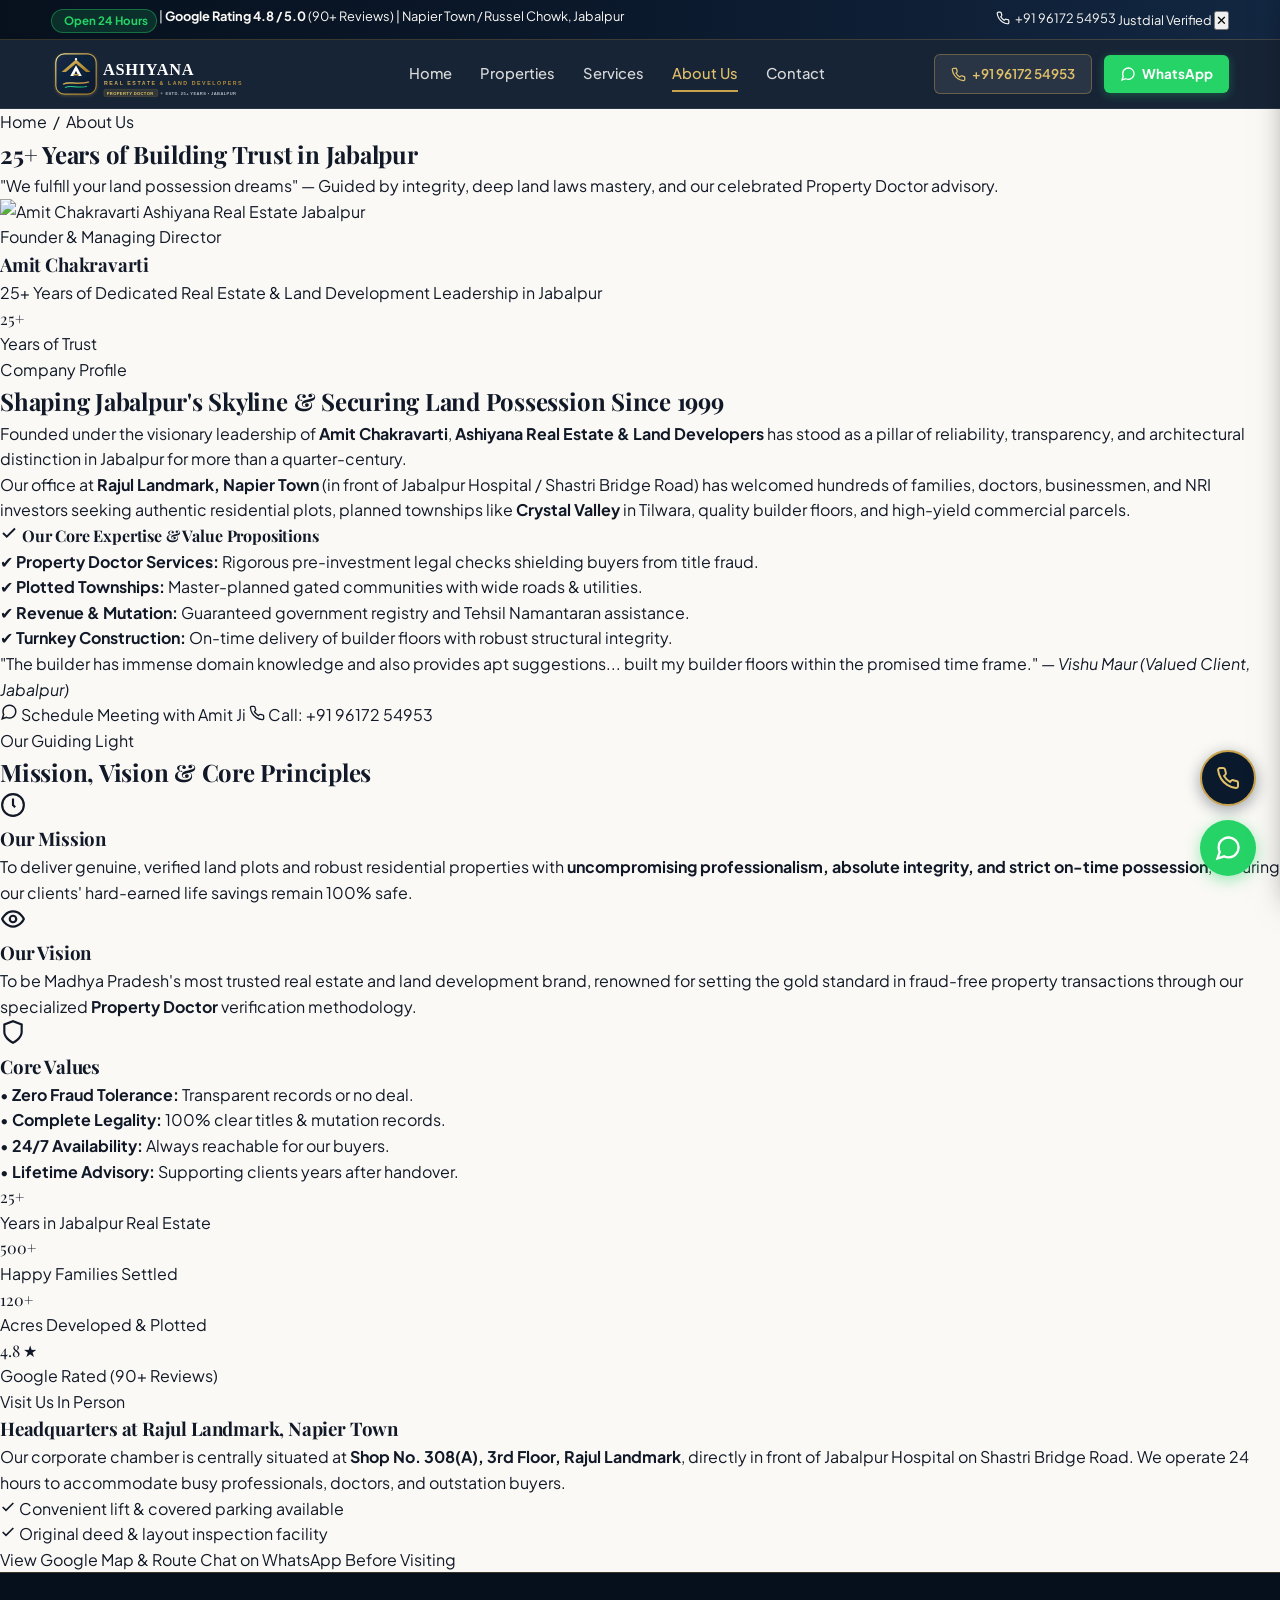
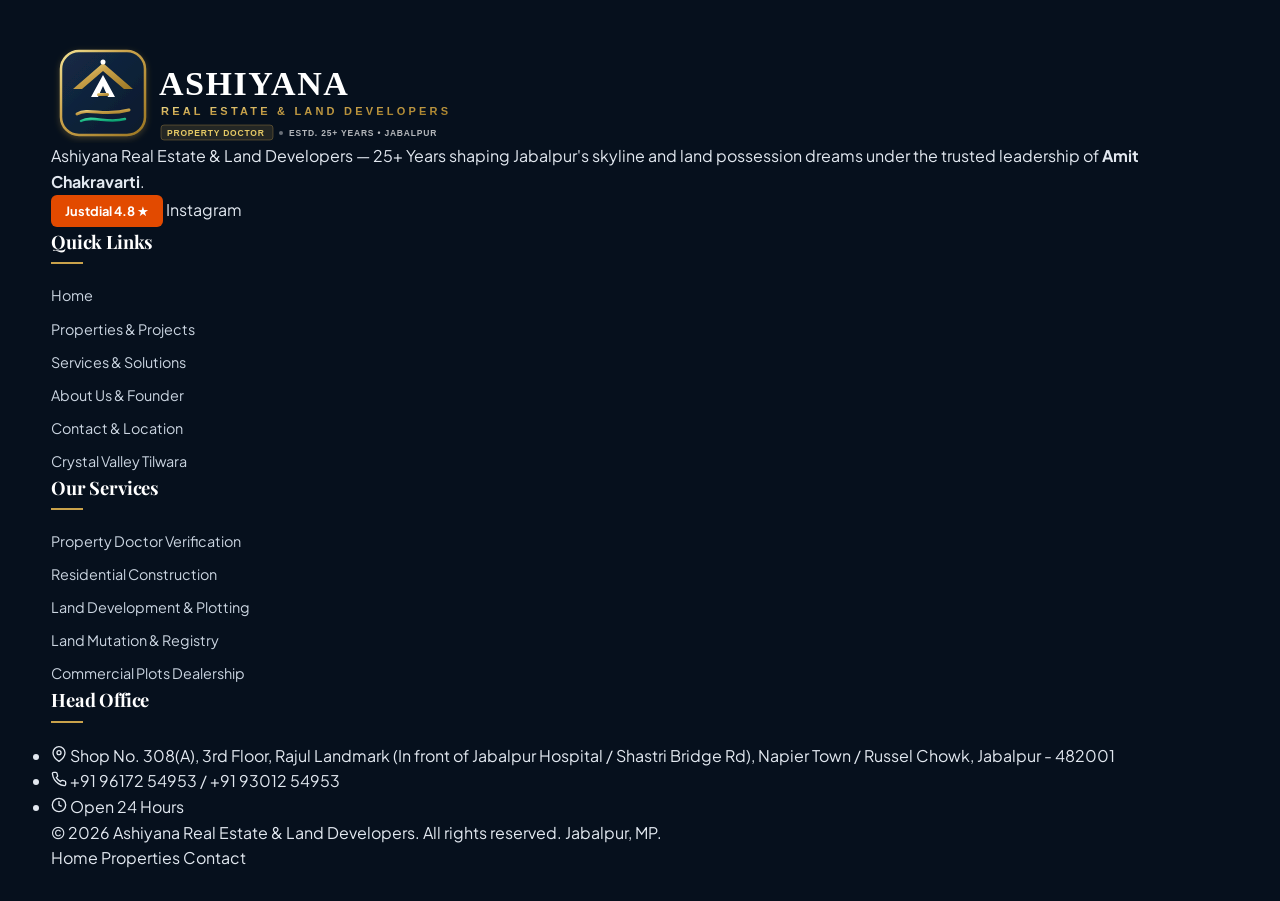
==== about.html @ 79241511 "Initial commit: Static website for Ashiyana Real Estate & Land Developers Jabalpur" ====
<!DOCTYPE html>
<html lang="en">
<head>
    <meta charset="UTF-8">
    <meta name="viewport" content="width=device-width, initial-scale=1.0">
    <title>About Us | Ashiyana Real Estate & Land Developers | Jabalpur</title>
    <meta name="description" content="Learn about Ashiyana Real Estate & Land Developers in Jabalpur. 25+ Years of trusted leadership under Amit Chakravarti, Crystal Valley Tilwara, and Property Doctor legal advisory.">
    
    <!-- Favicon -->
    <link rel="icon" type="image/svg+xml" href="assets/favicon.svg">

    <!-- Google Fonts -->
    <link rel="preconnect" href="https://fonts.googleapis.com">
    <link rel="preconnect" href="https://fonts.gstatic.com" crossorigin>
    <link href="https://fonts.googleapis.com/css2?family=Playfair+Display:ital,wght@0,500;0,600;0,700;0,800;1,600;1,700&family=Plus+Jakarta+Sans:wght@300;400;500;600;700;800&display=swap" rel="stylesheet">

    <!-- Tailwind CSS CDN -->
    <script src="https://cdn.tailwindcss.com"></script>
    <script>
      tailwind.config = {
        theme: {
          extend: {
            colors: {
              navy: { DEFAULT: '#0B192C', dark: '#06101D', light: '#132742' },
              brass: { DEFAULT: '#C9A24B', light: '#E0C16A', dark: '#9F7920' },
              whatsapp: '#25D366'
            },
            fontFamily: {
              display: ['"Playfair Display"', 'Georgia', 'serif'],
              body: ['"Plus Jakarta Sans"', 'sans-serif'],
            }
          }
        }
      }
    </script>

    <!-- Custom CSS -->
    <link rel="stylesheet" href="css/ashiyana-style.css">
</head>
<body class="bg-[#FAF9F5] text-[#111827]">

    <!-- === TOP CONTACT BAR === -->
    <div class="top-contact-bar">
        <div class="container-inner">
            <div class="flex items-center gap-3 flex-wrap">
                <span class="badge-24h">
                    <span class="w-2 h-2 rounded-full bg-emerald-400 animate-ping"></span>
                    Open 24 Hours
                </span>
                <span class="text-white/80 hidden sm:inline">|</span>
                <span class="text-white/90 text-xs">
                    <strong class="text-brass-light">Google Rating 4.8 / 5.0</strong> (90+ Reviews)
                </span>
                <span class="text-white/80 hidden md:inline">|</span>
                <span class="text-white/80 text-xs hidden md:inline">Napier Town / Russel Chowk, Jabalpur</span>
            </div>

            <div class="flex items-center gap-4 text-xs">
                <a href="tel:+919617254953" class="hover:text-brass-light font-medium">
                    <svg width="14" height="14" viewBox="0 0 24 24" fill="none" stroke="currentColor" stroke-width="2"><path d="M22 16.92v3a2 2 0 0 1-2.18 2 19.79 19.79 0 0 1-8.63-3.07 19.5 19.5 0 0 1-6-6 19.79 19.79 0 0 1-3.07-8.67A2 2 0 0 1 4.11 2h3a2 2 0 0 1 2 1.72 12.84 12.84 0 0 0 .7 2.81 2 2 0 0 1-.45 2.11L8.09 9.91a16 16 0 0 0 6 6l1.27-1.27a2 2 0 0 1 2.11-.45 12.84 12.84 0 0 0 2.81.7A2 2 0 0 1 22 16.92z"></path></svg>
                    +91 96172 54953
                </a>
                <a href="https://www.justdial.com/Jabalpur/Ashiyana-Real-Estate-Land-Developers-In-Front-Of-Jabalpur-Hospital-Napier-Town/9999PX761-X761-231030120633-G5F3_BZDET" target="_blank" rel="noopener noreferrer" class="hidden sm:inline-flex items-center gap-1 bg-[#E24A00] text-white px-2 py-0.5 rounded text-[11px] font-bold">
                    Justdial Verified
                </a>
                <button type="button" class="top-bar-close text-white/60 hover:text-white ml-1 text-sm font-bold" aria-label="Dismiss banner">✕</button>
            </div>
        </div>
    </div>

    <!-- === SITE HEADER === -->
    <header class="site-header">
        <div class="header-inner">
            <a href="index.html" class="site-logo">
                <img src="assets/logo.svg" alt="Ashiyana Real Estate" class="logo-img">
            </a>

            <nav class="main-nav">
                <a href="index.html" class="nav-link">Home</a>
                <a href="properties.html" class="nav-link">Properties</a>
                <a href="services.html" class="nav-link">Services</a>
                <a href="about.html" class="nav-link active">About Us</a>
                <a href="contact.html" class="nav-link">Contact</a>
            </nav>

            <div class="header-actions">
                <a href="tel:+919617254953" class="btn-header-call">
                    <svg width="15" height="15" viewBox="0 0 24 24" fill="none" stroke="currentColor" stroke-width="2"><path d="M22 16.92v3a2 2 0 0 1-2.18 2 19.79 19.79 0 0 1-8.63-3.07 19.5 19.5 0 0 1-6-6 19.79 19.79 0 0 1-3.07-8.67A2 2 0 0 1 4.11 2h3a2 2 0 0 1 2 1.72 12.84 12.84 0 0 0 .7 2.81 2 2 0 0 1-.45 2.11L8.09 9.91a16 16 0 0 0 6 6l1.27-1.27a2 2 0 0 1 2.11-.45 12.84 12.84 0 0 0 2.81.7A2 2 0 0 1 22 16.92z"></path></svg>
                    <span>+91 96172 54953</span>
                </a>
                <a href="https://wa.me/919617254953" target="_blank" rel="noopener noreferrer" class="btn-header-wa">
                    <svg width="16" height="16" viewBox="0 0 24 24" fill="none" stroke="currentColor" stroke-width="2"><path d="M21 11.5a8.38 8.38 0 0 1-.9 3.8 8.5 8.5 0 0 1-7.6 4.7 8.38 8.38 0 0 1-3.8-.9L3 21l1.9-5.7a8.38 8.38 0 0 1-.9-3.8 8.5 8.5 0 0 1 4.7-7.6 8.38 8.38 0 0 1 3.8-.9h.5a8.48 8.48 0 0 1 8 8v.5z"></path></svg>
                    <span>WhatsApp</span>
                </a>
                <button class="mobile-menu-btn" id="mobile-menu-btn" aria-label="Open menu">
                    <svg width="24" height="24" viewBox="0 0 24 24" fill="none" stroke="currentColor" stroke-width="2.2"><line x1="4" y1="6" x2="20" y2="6"></line><line x1="4" y1="12" x2="20" y2="12"></line><line x1="4" y1="18" x2="20" y2="18"></line></svg>
                </button>
            </div>
        </div>
    </header>

    <!-- === MOBILE DRAWER === -->
    <div class="drawer-backdrop" id="drawer-backdrop"></div>
    <div class="mobile-drawer" id="mobile-drawer" aria-hidden="true">
        <div class="drawer-header">
            <img src="assets/logo.svg" alt="Ashiyana" class="h-10 w-auto">
            <button class="drawer-close" id="drawer-close" aria-label="Close menu">
                <svg width="26" height="26" viewBox="0 0 24 24" fill="none" stroke="currentColor" stroke-width="2.2"><line x1="18" y1="6" x2="6" y2="18"></line><line x1="6" y1="6" x2="18" y2="18"></line></svg>
            </button>
        </div>
        <nav class="drawer-nav">
            <a href="index.html" class="drawer-link">Home</a>
            <a href="properties.html" class="drawer-link">Properties &amp; Projects</a>
            <a href="services.html" class="drawer-link">Our Services</a>
            <a href="about.html" class="drawer-link active">About Us &amp; Founder</a>
            <a href="contact.html" class="drawer-link">Contact &amp; Location</a>
        </nav>
        <div class="drawer-footer">
            <div class="text-xs text-white/70 mb-2">
                <p class="font-bold text-white mb-1">Amit Chakravarti</p>
                <p>Shop 308(A), 3rd Floor, Rajul Landmark, Napier Town, Jabalpur</p>
            </div>
            <div class="grid grid-cols-2 gap-2">
                <a href="tel:+919617254953" class="flex items-center justify-center gap-2 py-2.5 bg-white/10 text-brass-light border border-brass/40 rounded-lg text-xs font-bold">Call Now</a>
                <a href="https://wa.me/919617254953" target="_blank" class="flex items-center justify-center gap-2 py-2.5 bg-whatsapp text-white rounded-lg text-xs font-bold">WhatsApp</a>
            </div>
        </div>
    </div>

    <!-- === PAGE HERO BANNER === -->
    <section class="bg-navy py-16 px-4 text-white text-center relative overflow-hidden">
        <div class="absolute inset-0 opacity-15 bg-[radial-gradient(#c9a24b_1px,transparent_1px)] [background-size:24px_24px]"></div>
        <div class="max-w-4xl mx-auto relative z-10">
            <div class="text-xs uppercase tracking-widest text-brass-light font-bold mb-2">
                <a href="index.html" class="hover:underline">Home</a> &nbsp;/&nbsp; <span>About Us</span>
            </div>
            <h1 class="text-3xl sm:text-5xl font-display font-bold mb-4">
                25+ Years of Building Trust in Jabalpur
            </h1>
            <p class="text-white/80 text-sm sm:text-base max-w-2xl mx-auto leading-relaxed">
                "We fulfill your land possession dreams" — Guided by integrity, deep land laws mastery, and our celebrated Property Doctor advisory.
            </p>
        </div>
    </section>

    <!-- === SECTION: FOUNDER SPOTLIGHT & STORY === -->
    <section class="py-20 px-4 max-w-7xl mx-auto">
        <div class="grid lg:grid-cols-12 gap-12 items-center">
            <!-- Image / Visual Column -->
            <div class="lg:col-span-5 relative">
                <div class="rounded-2xl overflow-hidden shadow-2xl border-2 border-brass/30 relative">
                    <img src="https://images.unsplash.com/photo-1560518883-ce09059eeffa?auto=format&fit=crop&w=800&q=80" alt="Amit Chakravarti Ashiyana Real Estate Jabalpur" class="w-full h-[480px] object-cover">
                    <div class="absolute inset-0 bg-gradient-to-t from-navy via-transparent to-transparent"></div>
                    <div class="absolute bottom-6 left-6 right-6 text-white">
                        <span class="text-xs font-bold uppercase tracking-wider text-brass-light bg-navy/80 px-3 py-1 rounded inline-block mb-1">Founder &amp; Managing Director</span>
                        <h3 class="text-2xl font-display font-bold">Amit Chakravarti</h3>
                        <p class="text-xs text-white/80 mt-1">25+ Years of Dedicated Real Estate &amp; Land Development Leadership in Jabalpur</p>
                    </div>
                </div>

                <!-- Floating Experience Badge -->
                <div class="absolute -top-4 -right-4 bg-brass text-navy-dark px-4 py-3 rounded-xl font-bold shadow-xl border border-white/20 text-center">
                    <div class="text-2xl font-display leading-tight">25+</div>
                    <div class="text-[10px] uppercase tracking-wider font-extrabold">Years of Trust</div>
                </div>
            </div>

            <!-- Content Column -->
            <div class="lg:col-span-7">
                <span class="text-xs font-bold uppercase tracking-widest text-brass block mb-1">Company Profile</span>
                <h2 class="text-3xl sm:text-4xl font-display font-bold text-navy mb-6 leading-tight">
                    Shaping Jabalpur's Skyline &amp; Securing Land Possession Since 1999
                </h2>
                
                <p class="text-gray-700 text-sm sm:text-base leading-relaxed mb-4">
                    Founded under the visionary leadership of <strong>Amit Chakravarti</strong>, <strong>Ashiyana Real Estate &amp; Land Developers</strong> has stood as a pillar of reliability, transparency, and architectural distinction in Jabalpur for more than a quarter-century.
                </p>

                <p class="text-gray-600 text-sm leading-relaxed mb-6">
                    Our office at <strong>Rajul Landmark, Napier Town</strong> (in front of Jabalpur Hospital / Shastri Bridge Road) has welcomed hundreds of families, doctors, businessmen, and NRI investors seeking authentic residential plots, planned townships like <strong>Crystal Valley</strong> in Tilwara, quality builder floors, and high-yield commercial parcels.
                </p>

                <!-- Value Propositions Box -->
                <div class="bg-amber-50/70 border border-amber-200/80 rounded-xl p-5 mb-8">
                    <h4 class="text-xs font-bold uppercase tracking-wider text-navy mb-3 flex items-center gap-2">
                        <svg class="text-brass" width="18" height="18" viewBox="0 0 24 24" fill="none" stroke="currentColor" stroke-width="2.5"><polyline points="20 6 9 17 4 12"></polyline></svg>
                        Our Core Expertise &amp; Value Propositions
                    </h4>
                    <ul class="grid sm:grid-cols-2 gap-3 text-xs text-gray-700">
                        <li class="flex items-start gap-2">
                            <span class="text-brass font-bold">✔</span>
                            <span><strong>Property Doctor Services:</strong> Rigorous pre-investment legal checks shielding buyers from title fraud.</span>
                        </li>
                        <li class="flex items-start gap-2">
                            <span class="text-brass font-bold">✔</span>
                            <span><strong>Plotted Townships:</strong> Master-planned gated communities with wide roads &amp; utilities.</span>
                        </li>
                        <li class="flex items-start gap-2">
                            <span class="text-brass font-bold">✔</span>
                            <span><strong>Revenue &amp; Mutation:</strong> Guaranteed government registry and Tehsil Namantaran assistance.</span>
                        </li>
                        <li class="flex items-start gap-2">
                            <span class="text-brass font-bold">✔</span>
                            <span><strong>Turnkey Construction:</strong> On-time delivery of builder floors with robust structural integrity.</span>
                        </li>
                    </ul>
                </div>

                <!-- Quote Box (Vishu Maur Review) -->
                <blockquote class="border-l-4 border-brass pl-4 italic text-sm text-gray-700 mb-8 bg-white p-4 rounded-r-lg shadow-sm">
                    "The builder has immense domain knowledge and also provides apt suggestions... built my builder floors within the promised time frame."
                    <cite class="block font-bold text-xs text-navy mt-2 not-italic">— Vishu Maur (Valued Client, Jabalpur)</cite>
                </blockquote>

                <div class="flex flex-wrap gap-4">
                    <a href="https://wa.me/919617254953?text=Hello%20Amit%20ji,%20I%20would%20like%20to%20schedule%20a%20meeting%20at%20your%20Rajul%20Landmark%20office." target="_blank" rel="noopener noreferrer" class="px-6 py-3 bg-whatsapp hover:bg-whatsapp-dark text-white font-bold rounded-lg transition text-sm flex items-center gap-2 shadow-sm">
                        <svg width="18" height="18" viewBox="0 0 24 24" fill="none" stroke="currentColor" stroke-width="2"><path d="M21 11.5a8.38 8.38 0 0 1-.9 3.8 8.5 8.5 0 0 1-7.6 4.7 8.38 8.38 0 0 1-3.8-.9L3 21l1.9-5.7a8.38 8.38 0 0 1-.9-3.8 8.5 8.5 0 0 1 4.7-7.6 8.38 8.38 0 0 1 3.8-.9h.5a8.48 8.48 0 0 1 8 8v.5z"></path></svg>
                        Schedule Meeting with Amit Ji
                    </a>
                    <a href="tel:+919617254953" class="px-6 py-3 border border-navy text-navy font-bold rounded-lg hover:bg-navy hover:text-white transition text-sm flex items-center gap-2">
                        <svg width="16" height="16" viewBox="0 0 24 24" fill="none" stroke="currentColor" stroke-width="2"><path d="M22 16.92v3a2 2 0 0 1-2.18 2 19.79 19.79 0 0 1-8.63-3.07 19.5 19.5 0 0 1-6-6 19.79 19.79 0 0 1-3.07-8.67A2 2 0 0 1 4.11 2h3a2 2 0 0 1 2 1.72 12.84 12.84 0 0 0 .7 2.81 2 2 0 0 1-.45 2.11L8.09 9.91a16 16 0 0 0 6 6l1.27-1.27a2 2 0 0 1 2.11-.45 12.84 12.84 0 0 0 2.81.7A2 2 0 0 1 22 16.92z"></path></svg>
                        Call: +91 96172 54953
                    </a>
                </div>
            </div>
        </div>
    </section>

    <!-- === SECTION: MISSION, VISION & ETHOS === -->
    <section class="py-20 px-4 bg-[#F2EFE9] border-y border-[#E5E0D5]">
        <div class="max-w-7xl mx-auto">
            <div class="text-center max-w-2xl mx-auto mb-16">
                <span class="text-xs font-bold uppercase tracking-widest text-brass block mb-1">Our Guiding Light</span>
                <h2 class="text-3xl sm:text-4xl font-display font-bold text-navy">
                    Mission, Vision &amp; Core Principles
                </h2>
            </div>

            <div class="grid md:grid-cols-3 gap-8">
                <!-- Mission -->
                <div class="bg-white p-8 rounded-xl shadow-sm border border-gray-200/80">
                    <div class="w-12 h-12 rounded-lg bg-navy text-brass-light flex items-center justify-center mb-6">
                        <svg width="26" height="26" viewBox="0 0 24 24" fill="none" stroke="currentColor" stroke-width="2"><circle cx="12" cy="12" r="10"></circle><polyline points="12 6 12 12 14 14"></polyline></svg>
                    </div>
                    <h3 class="text-xl font-bold font-display text-navy mb-3">Our Mission</h3>
                    <p class="text-gray-600 text-sm leading-relaxed">
                        To deliver genuine, verified land plots and robust residential properties with <strong>uncompromising professionalism, absolute integrity, and strict on-time possession</strong>, ensuring our clients' hard-earned life savings remain 100% safe.
                    </p>
                </div>

                <!-- Vision -->
                <div class="bg-white p-8 rounded-xl shadow-sm border border-gray-200/80">
                    <div class="w-12 h-12 rounded-lg bg-brass text-navy-dark flex items-center justify-center mb-6">
                        <svg width="26" height="26" viewBox="0 0 24 24" fill="none" stroke="currentColor" stroke-width="2"><path d="M2 12s3-7 10-7 10 7 10 7-3 7-10 7-10-7-10-7Z"></path><circle cx="12" cy="12" r="3"></circle></svg>
                    </div>
                    <h3 class="text-xl font-bold font-display text-navy mb-3">Our Vision</h3>
                    <p class="text-gray-600 text-sm leading-relaxed">
                        To be Madhya Pradesh's most trusted real estate and land development brand, renowned for setting the gold standard in fraud-free property transactions through our specialized <strong>Property Doctor</strong> verification methodology.
                    </p>
                </div>

                <!-- Values -->
                <div class="bg-white p-8 rounded-xl shadow-sm border border-gray-200/80">
                    <div class="w-12 h-12 rounded-lg bg-emerald-700 text-white flex items-center justify-center mb-6">
                        <svg width="26" height="26" viewBox="0 0 24 24" fill="none" stroke="currentColor" stroke-width="2"><path d="M12 22s8-4 8-10V5l-8-3-8 3v7c0 6 8 10 8 10z"></path></svg>
                    </div>
                    <h3 class="text-xl font-bold font-display text-navy mb-3">Core Values</h3>
                    <p class="text-gray-600 text-sm leading-relaxed">
                        • <strong>Zero Fraud Tolerance:</strong> Transparent records or no deal.<br>
                        • <strong>Complete Legality:</strong> 100% clear titles &amp; mutation records.<br>
                        • <strong>24/7 Availability:</strong> Always reachable for our buyers.<br>
                        • <strong>Lifetime Advisory:</strong> Supporting clients years after handover.
                    </p>
                </div>
            </div>
        </div>
    </section>

    <!-- === SECTION: STATS & PROVEN TRACK RECORD === -->
    <section class="py-16 px-4 bg-navy text-white">
        <div class="max-w-7xl mx-auto grid grid-cols-2 lg:grid-cols-4 gap-8 text-center">
            <div class="p-4 border-r border-white/10 last:border-r-0">
                <div class="text-4xl sm:text-5xl font-display font-bold text-brass-light mb-1">25+</div>
                <div class="text-xs uppercase tracking-widest text-white/70">Years in Jabalpur Real Estate</div>
            </div>
            <div class="p-4 border-r border-white/10 last:border-r-0">
                <div class="text-4xl sm:text-5xl font-display font-bold text-brass-light mb-1">500+</div>
                <div class="text-xs uppercase tracking-widest text-white/70">Happy Families Settled</div>
            </div>
            <div class="p-4 border-r border-white/10 last:border-r-0">
                <div class="text-4xl sm:text-5xl font-display font-bold text-brass-light mb-1">120+</div>
                <div class="text-xs uppercase tracking-widest text-white/70">Acres Developed &amp; Plotted</div>
            </div>
            <div class="p-4">
                <div class="text-4xl sm:text-5xl font-display font-bold text-brass-light mb-1">4.8 ★</div>
                <div class="text-xs uppercase tracking-widest text-white/70">Google Rated (90+ Reviews)</div>
            </div>
        </div>
    </section>

    <!-- === SECTION: OFFICE & VISITING DETAILS === -->
    <section class="py-20 px-4 max-w-7xl mx-auto">
        <div class="bg-white rounded-2xl p-8 sm:p-12 shadow-lg border border-gray-200/80 grid lg:grid-cols-12 gap-8 items-center">
            <div class="lg:col-span-8">
                <span class="text-xs font-bold uppercase tracking-widest text-brass block mb-1">Visit Us In Person</span>
                <h3 class="text-2xl sm:text-3xl font-display font-bold text-navy mb-3">
                    Headquarters at Rajul Landmark, Napier Town
                </h3>
                <p class="text-gray-600 text-sm leading-relaxed mb-6">
                    Our corporate chamber is centrally situated at <strong>Shop No. 308(A), 3rd Floor, Rajul Landmark</strong>, directly in front of Jabalpur Hospital on Shastri Bridge Road. We operate 24 hours to accommodate busy professionals, doctors, and outstation buyers.
                </p>
                <div class="grid sm:grid-cols-2 gap-4 text-xs text-gray-700">
                    <div class="flex items-center gap-2">
                        <svg class="text-emerald-600" width="16" height="16" viewBox="0 0 24 24" fill="none" stroke="currentColor" stroke-width="2.5"><polyline points="20 6 9 17 4 12"></polyline></svg>
                        <span>Convenient lift &amp; covered parking available</span>
                    </div>
                    <div class="flex items-center gap-2">
                        <svg class="text-emerald-600" width="16" height="16" viewBox="0 0 24 24" fill="none" stroke="currentColor" stroke-width="2.5"><polyline points="20 6 9 17 4 12"></polyline></svg>
                        <span>Original deed &amp; layout inspection facility</span>
                    </div>
                </div>
            </div>

            <div class="lg:col-span-4 flex flex-col gap-3">
                <a href="contact.html" class="w-full text-center py-3.5 bg-navy hover:bg-navy-dark text-brass-light font-bold rounded-lg transition text-sm shadow">
                    View Google Map &amp; Route
                </a>
                <a href="https://wa.me/919617254953?text=Hello%20Amit%20ji,%20I%20am%20coming%20to%20visit%20your%20Napier%20Town%20office." target="_blank" class="w-full text-center py-3.5 bg-whatsapp hover:bg-whatsapp-dark text-white font-bold rounded-lg transition text-sm shadow">
                    Chat on WhatsApp Before Visiting
                </a>
            </div>
        </div>
    </section>

    <!-- === FOOTER === -->
    <footer class="site-footer">
        <div class="footer-inner">
            <div class="grid grid-cols-1 md:grid-cols-2 lg:grid-cols-4 gap-10 mb-12">
                <div>
                    <img src="assets/logo.svg" alt="Ashiyana Real Estate" class="h-12 w-auto mb-4">
                    <p class="text-white/70 text-xs leading-relaxed mb-4">
                        Ashiyana Real Estate &amp; Land Developers — 25+ Years shaping Jabalpur's skyline and land possession dreams under the trusted leadership of <strong>Amit Chakravarti</strong>.
                    </p>
                    <div class="flex items-center gap-3">
                        <a href="https://www.justdial.com/Jabalpur/Ashiyana-Real-Estate-Land-Developers-In-Front-Of-Jabalpur-Hospital-Napier-Town/9999PX761-X761-231030120633-G5F3_BZDET" target="_blank" rel="noopener noreferrer" class="justdial-badge">
                            Justdial 4.8 ★
                        </a>
                        <a href="https://www.instagram.com/ashiyanarealestate_jabalpur/?utm_source=gemini" target="_blank" rel="noopener noreferrer" class="inline-flex items-center gap-1.5 bg-gradient-to-r from-purple-600 to-pink-500 text-white px-3 py-1.5 rounded text-xs font-bold">
                            Instagram
                        </a>
                    </div>
                </div>

                <div>
                    <h4 class="footer-col-title">Quick Links</h4>
                    <ul class="footer-links">
                        <li><a href="index.html">Home</a></li>
                        <li><a href="properties.html">Properties &amp; Projects</a></li>
                        <li><a href="services.html">Services &amp; Solutions</a></li>
                        <li><a href="about.html">About Us &amp; Founder</a></li>
                        <li><a href="contact.html">Contact &amp; Location</a></li>
                        <li><a href="properties.html?type=residential-plots">Crystal Valley Tilwara</a></li>
                    </ul>
                </div>

                <div>
                    <h4 class="footer-col-title">Our Services</h4>
                    <ul class="footer-links">
                        <li><a href="services.html#property-doctor">Property Doctor Verification</a></li>
                        <li><a href="services.html#residential">Residential Construction</a></li>
                        <li><a href="services.html#land-development">Land Development &amp; Plotting</a></li>
                        <li><a href="services.html#legal-approvals">Land Mutation &amp; Registry</a></li>
                        <li><a href="services.html#dealership">Commercial Plots Dealership</a></li>
                    </ul>
                </div>

                <div>
                    <h4 class="footer-col-title">Head Office</h4>
                    <ul class="space-y-3 text-xs text-white/70">
                        <li class="flex items-start gap-2.5">
                            <svg class="text-brass-light shrink-0 mt-0.5" width="16" height="16" viewBox="0 0 24 24" fill="none" stroke="currentColor" stroke-width="2"><path d="M21 10c0 7-9 13-9 13s-9-6-9-13a9 9 0 0 1 18 0z"></path><circle cx="12" cy="10" r="3"></circle></svg>
                            <span>Shop No. 308(A), 3rd Floor, Rajul Landmark (In front of Jabalpur Hospital / Shastri Bridge Rd), Napier Town / Russel Chowk, Jabalpur - 482001</span>
                        </li>
                        <li class="flex items-center gap-2.5">
                            <svg class="text-brass-light shrink-0" width="16" height="16" viewBox="0 0 24 24" fill="none" stroke="currentColor" stroke-width="2"><path d="M22 16.92v3a2 2 0 0 1-2.18 2 19.79 19.79 0 0 1-8.63-3.07 19.5 19.5 0 0 1-6-6 19.79 19.79 0 0 1-3.07-8.67A2 2 0 0 1 4.11 2h3a2 2 0 0 1 2 1.72 12.84 12.84 0 0 0 .7 2.81 2 2 0 0 1-.45 2.11L8.09 9.91a16 16 0 0 0 6 6l1.27-1.27a2 2 0 0 1 2.11-.45 12.84 12.84 0 0 0 2.81.7A2 2 0 0 1 22 16.92z"></path></svg>
                            <a href="tel:+919617254953" class="hover:text-white font-bold text-white/90">+91 96172 54953 / +91 93012 54953</a>
                        </li>
                        <li class="flex items-center gap-2.5">
                            <svg class="text-brass-light shrink-0" width="16" height="16" viewBox="0 0 24 24" fill="none" stroke="currentColor" stroke-width="2"><circle cx="12" cy="12" r="10"></circle><polyline points="12 6 12 12 16 14"></polyline></svg>
                            <span class="text-emerald-400 font-bold">Open 24 Hours</span>
                        </li>
                    </ul>
                </div>
            </div>

            <div class="border-t border-white/10 pt-6 flex flex-col sm:flex-row items-center justify-between gap-4 text-xs text-white/50">
                <p>&copy; 2026 Ashiyana Real Estate &amp; Land Developers. All rights reserved. Jabalpur, MP.</p>
                <div class="flex items-center gap-4">
                    <a href="index.html" class="hover:text-white">Home</a>
                    <a href="properties.html" class="hover:text-white">Properties</a>
                    <a href="contact.html" class="hover:text-white">Contact</a>
                </div>
            </div>
        </div>
    </footer>

    <!-- === FLOATING BUTTONS === -->
    <div class="floating-btn-group">
        <a href="tel:+919617254953" class="floating-call-btn call-pulse" aria-label="Call Amit Chakravarti">
            <svg width="24" height="24" viewBox="0 0 24 24" fill="none" stroke="currentColor" stroke-width="2"><path d="M22 16.92v3a2 2 0 0 1-2.18 2 19.79 19.79 0 0 1-8.63-3.07 19.5 19.5 0 0 1-6-6 19.79 19.79 0 0 1-3.07-8.67A2 2 0 0 1 4.11 2h3a2 2 0 0 1 2 1.72 12.84 12.84 0 0 0 .7 2.81 2 2 0 0 1-.45 2.11L8.09 9.91a16 16 0 0 0 6 6l1.27-1.27a2 2 0 0 1 2.11-.45 12.84 12.84 0 0 0 2.81.7A2 2 0 0 1 22 16.92z"></path></svg>
        </a>
        <a href="https://wa.me/919617254953" target="_blank" rel="noopener noreferrer" class="floating-wa-btn whatsapp-pulse" aria-label="Chat on WhatsApp">
            <svg width="28" height="28" viewBox="0 0 24 24" fill="none" stroke="currentColor" stroke-width="2"><path d="M21 11.5a8.38 8.38 0 0 1-.9 3.8 8.5 8.5 0 0 1-7.6 4.7 8.38 8.38 0 0 1-3.8-.9L3 21l1.9-5.7a8.38 8.38 0 0 1-.9-3.8 8.5 8.5 0 0 1 4.7-7.6 8.38 8.38 0 0 1 3.8-.9h.5a8.48 8.48 0 0 1 8 8v.5z"></path></svg>
        </a>
    </div>

    <!-- Scripts -->
    <script src="js/header.js"></script>
    <script src="js/app.js"></script>
</body>
</html>
---- css/ashiyana-style.css ----
/* ==========================================================================
   Ashiyana Real Estate & Land Developers - Luxury Architectural Theme
   Tagline: "We fulfill your land possession dreams"
   "Property Doctor — Consult Before Buy"
   ========================================================================== */

:root {
  --navy: #0B192C;
  --navy-dark: #06101D;
  --navy-light: #132742;
  --navy-surface: #183153;
  --brass: #C9A24B;
  --brass-light: #E0C16A;
  --brass-dark: #9F7920;
  --brass-subtle: rgba(201, 162, 75, 0.12);
  --emerald: #059669;
  --emerald-light: #10B981;
  --limestone: #F5F4EF;
  --ink: #111827;
  --ink-muted: #525E75;
  --taupe: #8A8170;
  --paper: #FAF9F5;
  --white: #FFFFFF;
  --whatsapp: #25D366;
  --whatsapp-dark: #1EBE5D;
  
  --font-display: 'Playfair Display', Georgia, serif;
  --font-body: 'Plus Jakarta Sans', -apple-system, BlinkMacSystemFont, "Segoe UI", Roboto, sans-serif;
  
  --shadow-sm: 0 1px 3px rgba(0,0,0,0.06);
  --shadow-md: 0 4px 14px rgba(11, 25, 44, 0.08);
  --shadow-lg: 0 10px 25px rgba(11, 25, 44, 0.12);
  --shadow-xl: 0 20px 35px rgba(11, 25, 44, 0.16);
  --radius-sm: 6px;
  --radius-md: 10px;
  --radius-lg: 16px;
  --radius-full: 9999px;
  
  --transition: all 0.25s cubic-bezier(0.16, 1, 0.3, 1);
}

/* Base & Resets */
*, *::before, *::after {
  box-sizing: border-box;
  margin: 0;
  padding: 0;
}

html {
  scroll-behavior: smooth;
  overflow-x: hidden;
  max-width: 100%;
  width: 100%;
}

body {
  font-family: var(--font-body);
  background-color: var(--paper);
  color: var(--ink);
  line-height: 1.6;
  overflow-x: hidden;
  max-width: 100%;
  width: 100%;
  position: relative;
  -webkit-font-smoothing: antialiased;
}

h1, h2, h3, h4, h5, h6, .font-display {
  font-family: var(--font-display);
  letter-spacing: -0.01em;
}

a {
  color: inherit;
  text-decoration: none;
}

img {
  max-width: 100%;
  height: auto;
  display: block;
}

::selection {
  background-color: var(--brass);
  color: var(--white);
}

/* ==========================================================================
   Top Info & Announcement Bar
   ========================================================================== */
.top-contact-bar {
  background: linear-gradient(90deg, #07111E 0%, #0B192C 50%, #132742 100%);
  color: var(--paper);
  font-size: 0.8rem;
  padding: 6px 4%;
  border-bottom: 1px solid rgba(201, 162, 75, 0.25);
  position: relative;
  z-index: 1001;
  transition: var(--transition);
}

.top-contact-bar.hidden {
  display: none;
}

.top-contact-bar .container-inner {
  max-width: 1280px;
  margin: 0 auto;
  display: flex;
  justify-content: space-between;
  align-items: center;
  flex-wrap: wrap;
  gap: 8px;
}

.top-contact-bar a {
  color: var(--paper);
  display: inline-flex;
  align-items: center;
  gap: 5px;
  transition: color 0.2s;
}

.top-contact-bar a:hover {
  color: var(--brass);
}

.badge-24h {
  background: rgba(37, 211, 102, 0.15);
  color: #25D366;
  border: 1px solid rgba(37, 211, 102, 0.4);
  padding: 2px 8px;
  border-radius: 9999px;
  font-size: 0.72rem;
  font-weight: 700;
  display: inline-flex;
  align-items: center;
  gap: 4px;
}

/* ==========================================================================
   Site Header & Unified Navigation
   ========================================================================== */
.site-header {
  position: sticky;
  top: 0;
  left: 0;
  right: 0;
  z-index: 1000;
  background-color: rgba(11, 25, 44, 0.95);
  backdrop-filter: blur(12px);
  -webkit-backdrop-filter: blur(12px);
  border-bottom: 1px solid rgba(255, 255, 255, 0.08);
  transition: background-color 0.3s ease, box-shadow 0.3s ease, padding 0.3s ease;
  padding: 10px 4%;
}

.site-header.scrolled {
  background-color: rgba(7, 17, 30, 0.98);
  box-shadow: 0 4px 20px rgba(0, 0, 0, 0.25);
  border-bottom: 1px solid rgba(201, 162, 75, 0.3);
  padding: 8px 4%;
}

.header-inner {
  max-width: 1280px;
  margin: 0 auto;
  display: flex;
  align-items: center;
  justify-content: space-between;
  gap: 16px;
}

/* Brand Logo Container */
.site-logo {
  display: flex;
  align-items: center;
  gap: 12px;
  text-decoration: none;
}

.logo-img {
  height: 48px;
  width: auto;
  display: block;
}

@media (max-width: 640px) {
  .logo-img {
    height: 40px;
  }
}

/* Main Navigation */
.main-nav {
  display: flex;
  align-items: center;
  gap: 28px;
}

.nav-link {
  font-size: 0.92rem;
  font-weight: 500;
  color: rgba(251, 250, 246, 0.85);
  transition: var(--transition);
  position: relative;
  padding: 6px 0;
}

.nav-link:hover, .nav-link.active {
  color: var(--brass-light);
}

.nav-link::after {
  content: '';
  position: absolute;
  bottom: 0;
  left: 0;
  width: 0;
  height: 2px;
  background-color: var(--brass);
  transition: width 0.3s ease;
}

.nav-link:hover::after, .nav-link.active::after {
  width: 100%;
}

/* Header CTAs */
.header-actions {
  display: flex;
  align-items: center;
  gap: 12px;
}

.btn-header-call {
  background: rgba(255, 255, 255, 0.08);
  border: 1px solid rgba(201, 162, 75, 0.4);
  color: var(--brass-light);
  font-size: 0.84rem;
  font-weight: 600;
  padding: 8px 16px;
  border-radius: var(--radius-sm);
  display: inline-flex;
  align-items: center;
  gap: 6px;
  transition: var(--transition);
}

.btn-header-call:hover {
  background: var(--brass);
  color: var(--navy-dark);
  border-color: var(--brass);
}

.btn-header-wa {
  background: #25D366;
  color: #FFFFFF;
  font-size: 0.84rem;
  font-weight: 700;
  padding: 8px 16px;
  border-radius: var(--radius-sm);
  display: inline-flex;
  align-items: center;
  gap: 6px;
  box-shadow: 0 2px 10px rgba(37, 211, 102, 0.3);
  transition: var(--transition);
}

.btn-header-wa:hover {
  background: #1EBE5D;
  transform: translateY(-1px);
}

/* Mobile Toggle Hamburger */
.mobile-menu-btn {
  display: none;
  background: transparent;
  border: 1px solid rgba(255, 255, 255, 0.2);
  color: var(--white);
  padding: 8px;
  border-radius: 6px;
  cursor: pointer;
  align-items: center;
  justify-content: center;
}

.mobile-menu-btn:hover {
  background: rgba(255, 255, 255, 0.1);
  color: var(--brass);
}

/* Mobile Navigation Drawer */
.mobile-drawer {
  position: fixed;
  top: 0;
  right: -320px;
  width: 300px;
  max-width: 85vw;
  height: 100vh;
  background: #07111E;
  border-left: 1px solid rgba(201, 162, 75, 0.2);
  z-index: 1050;
  padding: 24px;
  display: flex;
  flex-direction: column;
  transition: right 0.35s cubic-bezier(0.16, 1, 0.3, 1);
  box-shadow: -10px 0 30px rgba(0, 0, 0, 0.5);
  overflow-y: auto;
}

.mobile-drawer.open {
  right: 0;
}

.drawer-backdrop {
  position: fixed;
  inset: 0;
  background: rgba(0, 0, 0, 0.6);
  backdrop-filter: blur(4px);
  z-index: 1040;
  opacity: 0;
  pointer-events: none;
  transition: opacity 0.3s ease;
}

.drawer-backdrop.open {
  opacity: 1;
  pointer-events: auto;
}

.drawer-header {
  display: flex;
  align-items: center;
  justify-content: space-between;
  padding-bottom: 20px;
  border-bottom: 1px solid rgba(255, 255, 255, 0.1);
  margin-bottom: 20px;
}

.drawer-close {
  background: transparent;
  border: none;
  color: rgba(255, 255, 255, 0.7);
  cursor: pointer;
  padding: 6px;
}

.drawer-close:hover {
  color: var(--brass);
}

.drawer-nav {
  display: flex;
  flex-direction: column;
  gap: 16px;
}

.drawer-link {
  font-size: 1.05rem;
  font-weight: 600;
  color: rgba(255, 255, 255, 0.85);
  padding: 8px 12px;
  border-radius: 6px;
  transition: var(--transition);
  display: flex;
  align-items: center;
  justify-content: space-between;
}

.drawer-link:hover, .drawer-link.active {
  background: rgba(201, 162, 75, 0.12);
  color: var(--brass-light);
}

.drawer-footer {
  margin-top: auto;
  padding-top: 24px;
  border-top: 1px solid rgba(255, 255, 255, 0.1);
  display: flex;
  flex-direction: column;
  gap: 12px;
}

@media (max-width: 992px) {
  .main-nav {
    display: none;
  }
  .mobile-menu-btn {
    display: flex;
  }
  .header-actions .btn-header-call {
    display: none;
  }
}

/* ==========================================================================
   Hero Section & Search Form
   ========================================================================== */
.hero-wrapper {
  position: relative;
  background-color: var(--navy-dark);
  color: var(--white);
  padding: 60px 4% 80px;
  overflow: hidden;
  min-height: 85vh;
  display: flex;
  align-items: center;
}

.hero-bg-overlay {
  position: absolute;
  inset: 0;
  background: linear-gradient(135deg, rgba(7, 17, 30, 0.94) 0%, rgba(11, 25, 44, 0.86) 60%, rgba(19, 39, 66, 0.82) 100%),
              url('https://images.unsplash.com/photo-1600585154340-be6161a56a0c?auto=format&fit=crop&w=1920&q=80') center/cover no-repeat;
  z-index: 1;
}

.hero-grid-pattern {
  position: absolute;
  inset: 0;
  background-image: radial-gradient(rgba(201, 162, 75, 0.12) 1px, transparent 1px);
  background-size: 32px 32px;
  z-index: 2;
  pointer-events: none;
}

.hero-content {
  position: relative;
  z-index: 10;
  max-width: 1280px;
  margin: 0 auto;
  width: 100%;
}

.badge-trust {
  display: inline-flex;
  align-items: center;
  gap: 8px;
  background: rgba(255, 255, 255, 0.08);
  border: 1px solid rgba(201, 162, 75, 0.35);
  backdrop-filter: blur(8px);
  padding: 6px 14px;
  border-radius: 9999px;
  font-size: 0.82rem;
  font-weight: 600;
  color: var(--brass-light);
  margin-bottom: 20px;
}

.badge-trust .dot {
  width: 8px;
  height: 8px;
  background-color: var(--whatsapp);
  border-radius: 50%;
  animation: pulse-dot 1.8s infinite;
}

@keyframes pulse-dot {
  0% { transform: scale(0.95); box-shadow: 0 0 0 0 rgba(37, 211, 102, 0.7); }
  70% { transform: scale(1); box-shadow: 0 0 0 8px rgba(37, 211, 102, 0); }
  100% { transform: scale(0.95); box-shadow: 0 0 0 0 rgba(37, 211, 102, 0); }
}

.hero-title {
  font-size: clamp(2.3rem, 5vw, 4.2rem);
  font-weight: 800;
  line-height: 1.15;
  margin-bottom: 20px;
  color: #FFFFFF;
}

.hero-title .highlight {
  color: var(--brass-light);
  font-style: italic;
}

.hero-subtitle {
  font-size: clamp(1rem, 1.8vw, 1.25rem);
  color: rgba(255, 255, 255, 0.85);
  max-width: 680px;
  line-height: 1.6;
  margin-bottom: 32px;
}

/* Quick Search Card */
.search-card-container {
  background: rgba(255, 255, 255, 0.98);
  border-radius: var(--radius-lg);
  box-shadow: 0 15px 40px rgba(0, 0, 0, 0.28);
  padding: 24px;
  color: var(--ink);
  margin-top: 36px;
  border: 1px solid rgba(201, 162, 75, 0.3);
}

.search-tab-bar {
  display: flex;
  gap: 10px;
  margin-bottom: 18px;
  border-bottom: 1px solid #E5E7EB;
  padding-bottom: 12px;
}

.search-tab {
  background: transparent;
  border: none;
  font-family: var(--font-body);
  font-size: 0.9rem;
  font-weight: 600;
  color: var(--ink-muted);
  padding: 6px 14px;
  cursor: pointer;
  border-radius: 6px;
  transition: var(--transition);
}

.search-tab.active {
  background: var(--navy);
  color: var(--brass-light);
}

.search-form-grid {
  display: grid;
  grid-template-columns: repeat(auto-fit, minmax(200px, 1fr));
  gap: 14px;
  align-items: center;
}

.form-select, .form-input {
  width: 100%;
  padding: 12px 14px;
  border: 1px solid #D1D5DB;
  border-radius: 8px;
  background-color: #F9FAFB;
  font-size: 0.9rem;
  font-family: var(--font-body);
  color: var(--ink);
  outline: none;
  transition: border-color 0.2s;
}

.form-select:focus, .form-input:focus {
  border-color: var(--brass);
  background-color: #FFFFFF;
}

.btn-search-submit {
  background: linear-gradient(135deg, var(--brass) 0%, var(--brass-dark) 100%);
  color: var(--navy-dark);
  border: none;
  padding: 13px 22px;
  border-radius: 8px;
  font-family: var(--font-body);
  font-weight: 700;
  font-size: 0.95rem;
  cursor: pointer;
  display: flex;
  align-items: center;
  justify-content: center;
  gap: 8px;
  transition: var(--transition);
  box-shadow: 0 4px 14px rgba(201, 162, 75, 0.35);
}

.btn-search-submit:hover {
  transform: translateY(-2px);
  box-shadow: 0 6px 20px rgba(201, 162, 75, 0.5);
  background: linear-gradient(135deg, #E0C16A 0%, var(--brass) 100%);
}

/* ==========================================================================
   Property Doctor Showcase Spotlight
   ========================================================================== */
.property-doctor-section {
  background: linear-gradient(180deg, #091424 0%, #0F233C 100%);
  color: #FFFFFF;
  padding: 80px 4%;
  position: relative;
  overflow: hidden;
}

.doctor-badge {
  background: rgba(201, 162, 75, 0.15);
  border: 1px solid var(--brass);
  color: var(--brass-light);
  padding: 4px 14px;
  border-radius: 9999px;
  font-size: 0.78rem;
  font-weight: 700;
  text-transform: uppercase;
  letter-spacing: 1.5px;
  display: inline-block;
  margin-bottom: 12px;
}

.doctor-card {
  background: rgba(255, 255, 255, 0.04);
  border: 1px solid rgba(255, 255, 255, 0.08);
  border-radius: var(--radius-lg);
  padding: 28px;
  transition: var(--transition);
  height: 100%;
}

.doctor-card:hover {
  background: rgba(255, 255, 255, 0.08);
  border-color: rgba(201, 162, 75, 0.5);
  transform: translateY(-4px);
}

.doctor-icon-box {
  width: 56px;
  height: 56px;
  border-radius: 12px;
  background: rgba(201, 162, 75, 0.12);
  border: 1px solid rgba(201, 162, 75, 0.3);
  display: flex;
  align-items: center;
  justify-content: center;
  color: var(--brass-light);
  margin-bottom: 20px;
}

/* ==========================================================================
   Property Grid & Cards
   ========================================================================== */
.property-card {
  background: var(--white);
  border-radius: var(--radius-lg);
  overflow: hidden;
  box-shadow: var(--shadow-md);
  border: 1px solid rgba(0, 0, 0, 0.06);
  transition: var(--transition);
  display: flex;
  flex-direction: column;
}

.property-card:hover {
  transform: translateY(-6px);
  box-shadow: var(--shadow-xl);
  border-color: rgba(201, 162, 75, 0.35);
}

.property-img-wrapper {
  position: relative;
  height: 230px;
  overflow: hidden;
  background: #E5E7EB;
}

.property-img-wrapper img {
  width: 100%;
  height: 100%;
  object-fit: cover;
  transition: transform 0.5s ease;
}

.property-card:hover .property-img-wrapper img {
  transform: scale(1.06);
}

.property-badge-tag {
  position: absolute;
  top: 14px;
  left: 14px;
  background: var(--navy);
  color: var(--brass-light);
  padding: 4px 10px;
  border-radius: 6px;
  font-size: 0.72rem;
  font-weight: 700;
  letter-spacing: 0.5px;
  text-transform: uppercase;
  box-shadow: 0 2px 6px rgba(0,0,0,0.2);
}

.property-price-tag {
  position: absolute;
  bottom: 14px;
  right: 14px;
  background: rgba(11, 25, 44, 0.88);
  backdrop-filter: blur(6px);
  color: #FFFFFF;
  padding: 6px 12px;
  border-radius: 6px;
  font-family: var(--font-display);
  font-size: 1.1rem;
  font-weight: 700;
  border: 1px solid rgba(201, 162, 75, 0.4);
}

.property-content {
  padding: 22px;
  display: flex;
  flex-direction: column;
  flex-grow: 1;
}

.property-location {
  display: flex;
  align-items: center;
  gap: 5px;
  color: var(--ink-muted);
  font-size: 0.85rem;
  margin-bottom: 6px;
}

.property-title {
  font-family: var(--font-display);
  font-size: 1.25rem;
  font-weight: 700;
  color: var(--navy);
  margin-bottom: 12px;
  line-height: 1.3;
}

.property-specs {
  display: flex;
  align-items: center;
  gap: 14px;
  padding: 12px 0;
  border-top: 1px solid #F1F1F1;
  border-bottom: 1px solid #F1F1F1;
  margin-bottom: 18px;
  font-size: 0.82rem;
  color: var(--ink-muted);
}

.property-spec-item {
  display: flex;
  align-items: center;
  gap: 5px;
}

.property-actions {
  display: flex;
  gap: 10px;
  margin-top: auto;
}

.btn-card-inquire {
  flex: 1;
  background: var(--whatsapp);
  color: #FFFFFF;
  padding: 10px;
  border-radius: 6px;
  font-size: 0.85rem;
  font-weight: 600;
  display: flex;
  align-items: center;
  justify-content: center;
  gap: 6px;
  transition: var(--transition);
}

.btn-card-inquire:hover {
  background: var(--whatsapp-dark);
}

.btn-card-details {
  background: var(--navy);
  color: var(--brass-light);
  padding: 10px 14px;
  border-radius: 6px;
  font-size: 0.85rem;
  font-weight: 600;
  display: flex;
  align-items: center;
  justify-content: center;
  border: 1px solid rgba(201, 162, 75, 0.3);
  cursor: pointer;
  transition: var(--transition);
}

.btn-card-details:hover {
  background: var(--navy-light);
  border-color: var(--brass);
}

/* ==========================================================================
   Interactive EMI Loan Calculator
   ========================================================================== */
.emi-calculator-card {
  background: #FFFFFF;
  border-radius: var(--radius-lg);
  border: 1px solid rgba(201, 162, 75, 0.25);
  box-shadow: var(--shadow-lg);
  padding: 32px;
}

.calc-slider {
  width: 100%;
  accent-color: var(--brass);
  cursor: pointer;
}

/* ==========================================================================
   Floating Action Buttons (WhatsApp & Call)
   ========================================================================== */
.floating-btn-group {
  position: fixed;
  bottom: 24px;
  right: 24px;
  display: flex;
  flex-direction: column;
  gap: 14px;
  z-index: 999;
}

.floating-wa-btn {
  width: 56px;
  height: 56px;
  border-radius: 50%;
  background: #25D366;
  color: #FFFFFF;
  display: flex;
  align-items: center;
  justify-content: center;
  box-shadow: 0 4px 15px rgba(37, 211, 102, 0.45);
  transition: var(--transition);
  text-decoration: none;
}

.floating-wa-btn:hover {
  transform: scale(1.08);
}

.floating-call-btn {
  width: 56px;
  height: 56px;
  border-radius: 50%;
  background: var(--navy);
  color: var(--brass-light);
  border: 2px solid var(--brass);
  display: flex;
  align-items: center;
  justify-content: center;
  box-shadow: 0 4px 15px rgba(11, 25, 44, 0.4);
  transition: var(--transition);
  text-decoration: none;
}

.floating-call-btn:hover {
  transform: scale(1.08);
  background: var(--navy-light);
}

.whatsapp-pulse {
  animation: pulse-wa 2s infinite;
}

@keyframes pulse-wa {
  0% { box-shadow: 0 0 0 0 rgba(37, 211, 102, 0.7); }
  70% { box-shadow: 0 0 0 16px rgba(37, 211, 102, 0); }
  100% { box-shadow: 0 0 0 0 rgba(37, 211, 102, 0); }
}

.call-pulse {
  animation: pulse-call 2.2s infinite;
}

@keyframes pulse-call {
  0% { box-shadow: 0 0 0 0 rgba(201, 162, 75, 0.6); }
  70% { box-shadow: 0 0 0 16px rgba(201, 162, 75, 0); }
  100% { box-shadow: 0 0 0 0 rgba(201, 162, 75, 0); }
}

/* ==========================================================================
   Modals & Toast Notifications
   ========================================================================== */
.modal-backdrop {
  position: fixed;
  inset: 0;
  background: rgba(7, 17, 30, 0.8);
  backdrop-filter: blur(6px);
  z-index: 2000;
  display: none;
  align-items: center;
  justify-content: center;
  padding: 20px;
}

.modal-backdrop.active {
  display: flex;
}

.modal-content {
  background: #FFFFFF;
  border-radius: var(--radius-lg);
  max-width: 650px;
  width: 100%;
  max-height: 90vh;
  overflow-y: auto;
  position: relative;
  box-shadow: 0 25px 50px -12px rgba(0, 0, 0, 0.35);
  animation: modalScale 0.25s ease-out forwards;
}

@keyframes modalScale {
  from { opacity: 0; transform: scale(0.95); }
  to { opacity: 1; transform: scale(1); }
}

.modal-close-btn {
  position: absolute;
  top: 16px;
  right: 16px;
  background: rgba(0, 0, 0, 0.1);
  border: none;
  width: 32px;
  height: 32px;
  border-radius: 50%;
  cursor: pointer;
  display: flex;
  align-items: center;
  justify-content: center;
  color: var(--ink);
  transition: var(--transition);
  z-index: 10;
}

.modal-close-btn:hover {
  background: var(--navy);
  color: #FFFFFF;
}

/* Toast Container */
#toast-container {
  position: fixed;
  bottom: 30px;
  left: 50%;
  transform: translateX(-50%);
  z-index: 3000;
  display: flex;
  flex-direction: column;
  gap: 10px;
  pointer-events: none;
}

.toast {
  background: var(--navy);
  color: #FFFFFF;
  padding: 14px 24px;
  border-radius: 8px;
  box-shadow: 0 10px 30px rgba(0, 0, 0, 0.3);
  border-left: 4px solid var(--brass);
  font-size: 0.92rem;
  font-weight: 500;
  pointer-events: auto;
  animation: toastIn 0.3s ease forwards;
  display: flex;
  align-items: center;
  gap: 12px;
}

@keyframes toastIn {
  from { opacity: 0; transform: translateY(20px); }
  to { opacity: 1; transform: translateY(0); }
}

/* ==========================================================================
   Footer
   ========================================================================== */
.site-footer {
  background-color: var(--navy-dark);
  color: #E2E8F0;
  padding: 70px 4% 30px;
  border-top: 1px solid rgba(201, 162, 75, 0.25);
}

.footer-inner {
  max-width: 1280px;
  margin: 0 auto;
}

.footer-col-title {
  font-family: var(--font-display);
  font-size: 1.15rem;
  color: #FFFFFF;
  margin-bottom: 20px;
  position: relative;
  padding-bottom: 8px;
}

.footer-col-title::after {
  content: '';
  position: absolute;
  bottom: 0;
  left: 0;
  width: 32px;
  height: 2px;
  background-color: var(--brass);
}

.footer-links {
  list-style: none;
  display: flex;
  flex-direction: column;
  gap: 10px;
  font-size: 0.9rem;
}

.footer-links a {
  color: #CBD5E1;
  transition: color 0.2s;
  display: inline-flex;
  align-items: center;
  gap: 6px;
}

.footer-links a:hover {
  color: var(--brass-light);
  transform: translateX(3px);
}

.justdial-badge {
  display: inline-flex;
  align-items: center;
  gap: 8px;
  background: #E24A00;
  color: #FFFFFF;
  padding: 6px 14px;
  border-radius: 6px;
  font-size: 0.8rem;
  font-weight: 700;
  text-decoration: none;
  transition: var(--transition);
}

.justdial-badge:hover {
  background: #C73E00;
  transform: translateY(-1px);
}
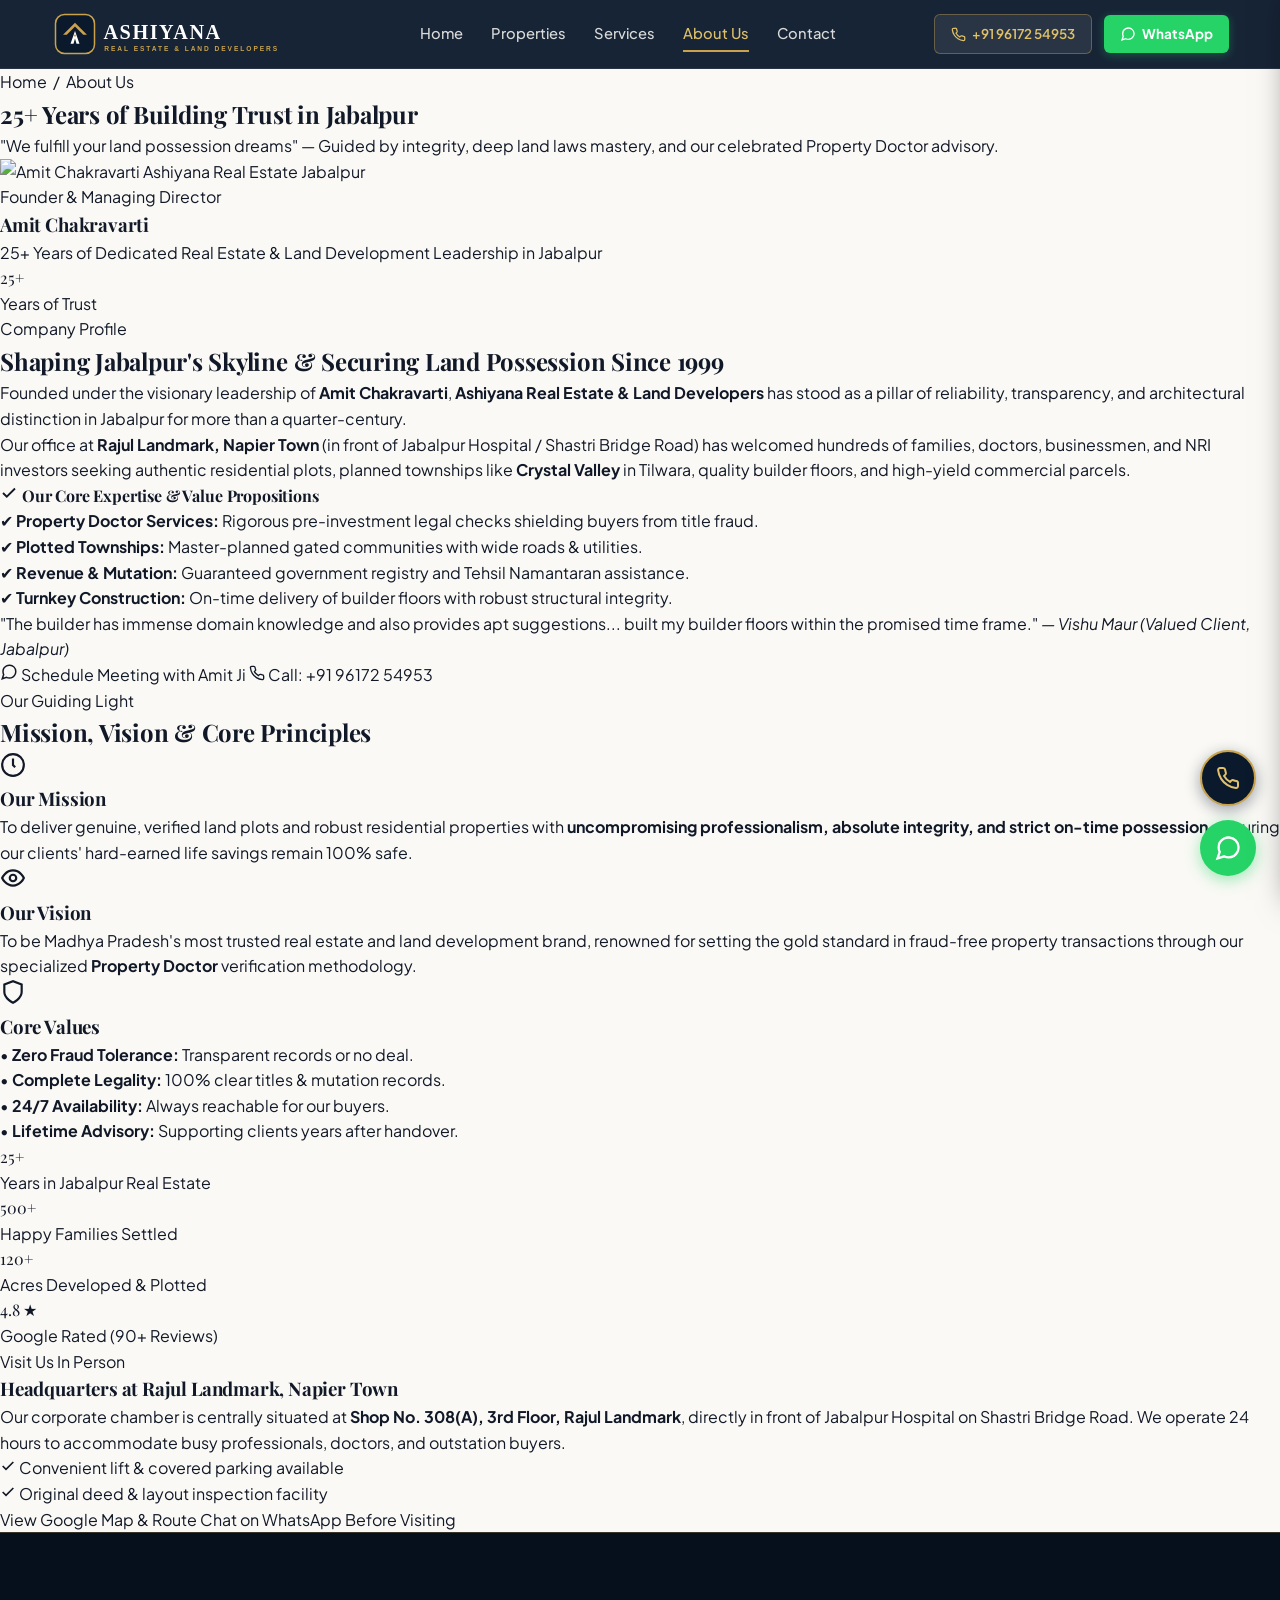
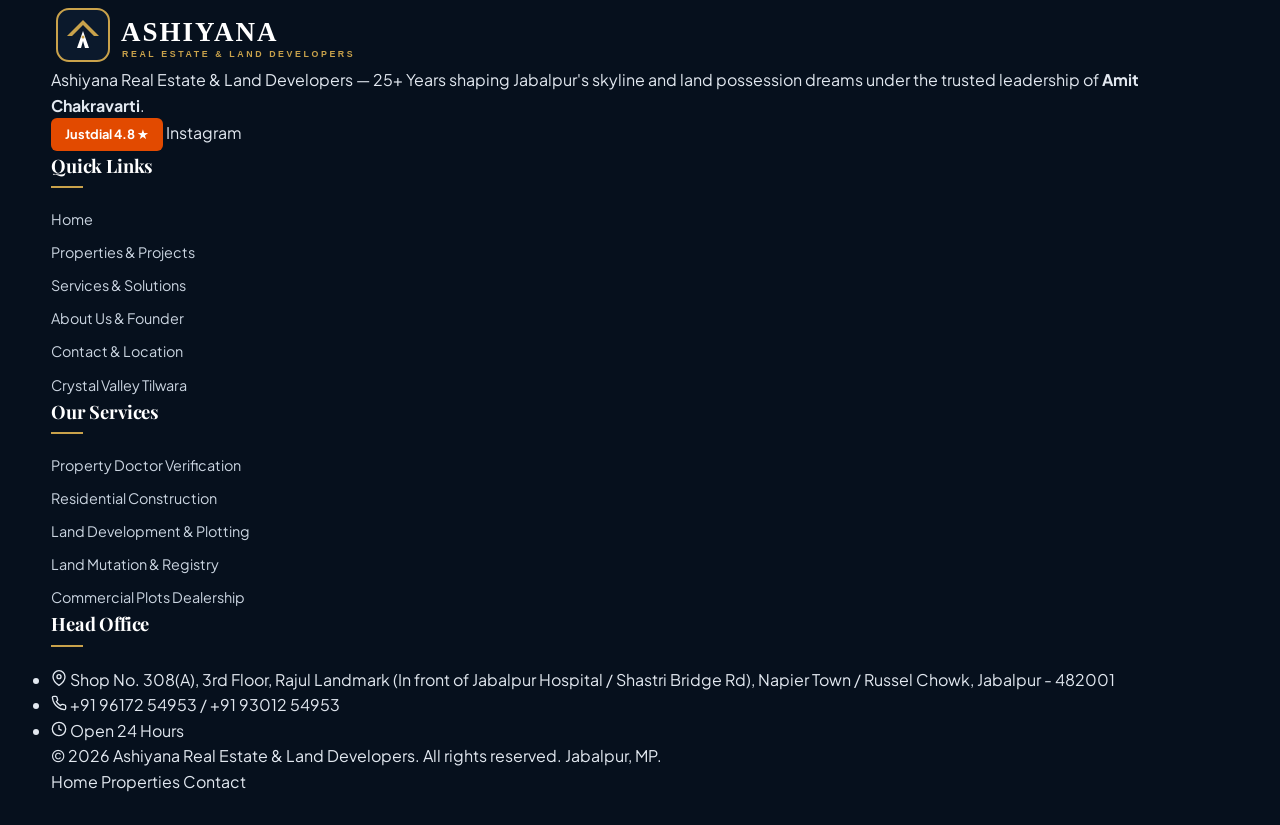
==== commit 906ffe6c: "Simplify SVG logo and remove top header announcement bar" ====
--- a/about.html
+++ b/about.html
@@ -39,34 +39,7 @@
 </head>
 <body class="bg-[#FAF9F5] text-[#111827]">
 
-    <!-- === TOP CONTACT BAR === -->
-    <div class="top-contact-bar">
-        <div class="container-inner">
-            <div class="flex items-center gap-3 flex-wrap">
-                <span class="badge-24h">
-                    <span class="w-2 h-2 rounded-full bg-emerald-400 animate-ping"></span>
-                    Open 24 Hours
-                </span>
-                <span class="text-white/80 hidden sm:inline">|</span>
-                <span class="text-white/90 text-xs">
-                    <strong class="text-brass-light">Google Rating 4.8 / 5.0</strong> (90+ Reviews)
-                </span>
-                <span class="text-white/80 hidden md:inline">|</span>
-                <span class="text-white/80 text-xs hidden md:inline">Napier Town / Russel Chowk, Jabalpur</span>
-            </div>
-
-            <div class="flex items-center gap-4 text-xs">
-                <a href="tel:+919617254953" class="hover:text-brass-light font-medium">
-                    <svg width="14" height="14" viewBox="0 0 24 24" fill="none" stroke="currentColor" stroke-width="2"><path d="M22 16.92v3a2 2 0 0 1-2.18 2 19.79 19.79 0 0 1-8.63-3.07 19.5 19.5 0 0 1-6-6 19.79 19.79 0 0 1-3.07-8.67A2 2 0 0 1 4.11 2h3a2 2 0 0 1 2 1.72 12.84 12.84 0 0 0 .7 2.81 2 2 0 0 1-.45 2.11L8.09 9.91a16 16 0 0 0 6 6l1.27-1.27a2 2 0 0 1 2.11-.45 12.84 12.84 0 0 0 2.81.7A2 2 0 0 1 22 16.92z"></path></svg>
-                    +91 96172 54953
-                </a>
-                <a href="https://www.justdial.com/Jabalpur/Ashiyana-Real-Estate-Land-Developers-In-Front-Of-Jabalpur-Hospital-Napier-Town/9999PX761-X761-231030120633-G5F3_BZDET" target="_blank" rel="noopener noreferrer" class="hidden sm:inline-flex items-center gap-1 bg-[#E24A00] text-white px-2 py-0.5 rounded text-[11px] font-bold">
-                    Justdial Verified
-                </a>
-                <button type="button" class="top-bar-close text-white/60 hover:text-white ml-1 text-sm font-bold" aria-label="Dismiss banner">✕</button>
-            </div>
-        </div>
-    </div>
+
 
     <!-- === SITE HEADER === -->
     <header class="site-header">
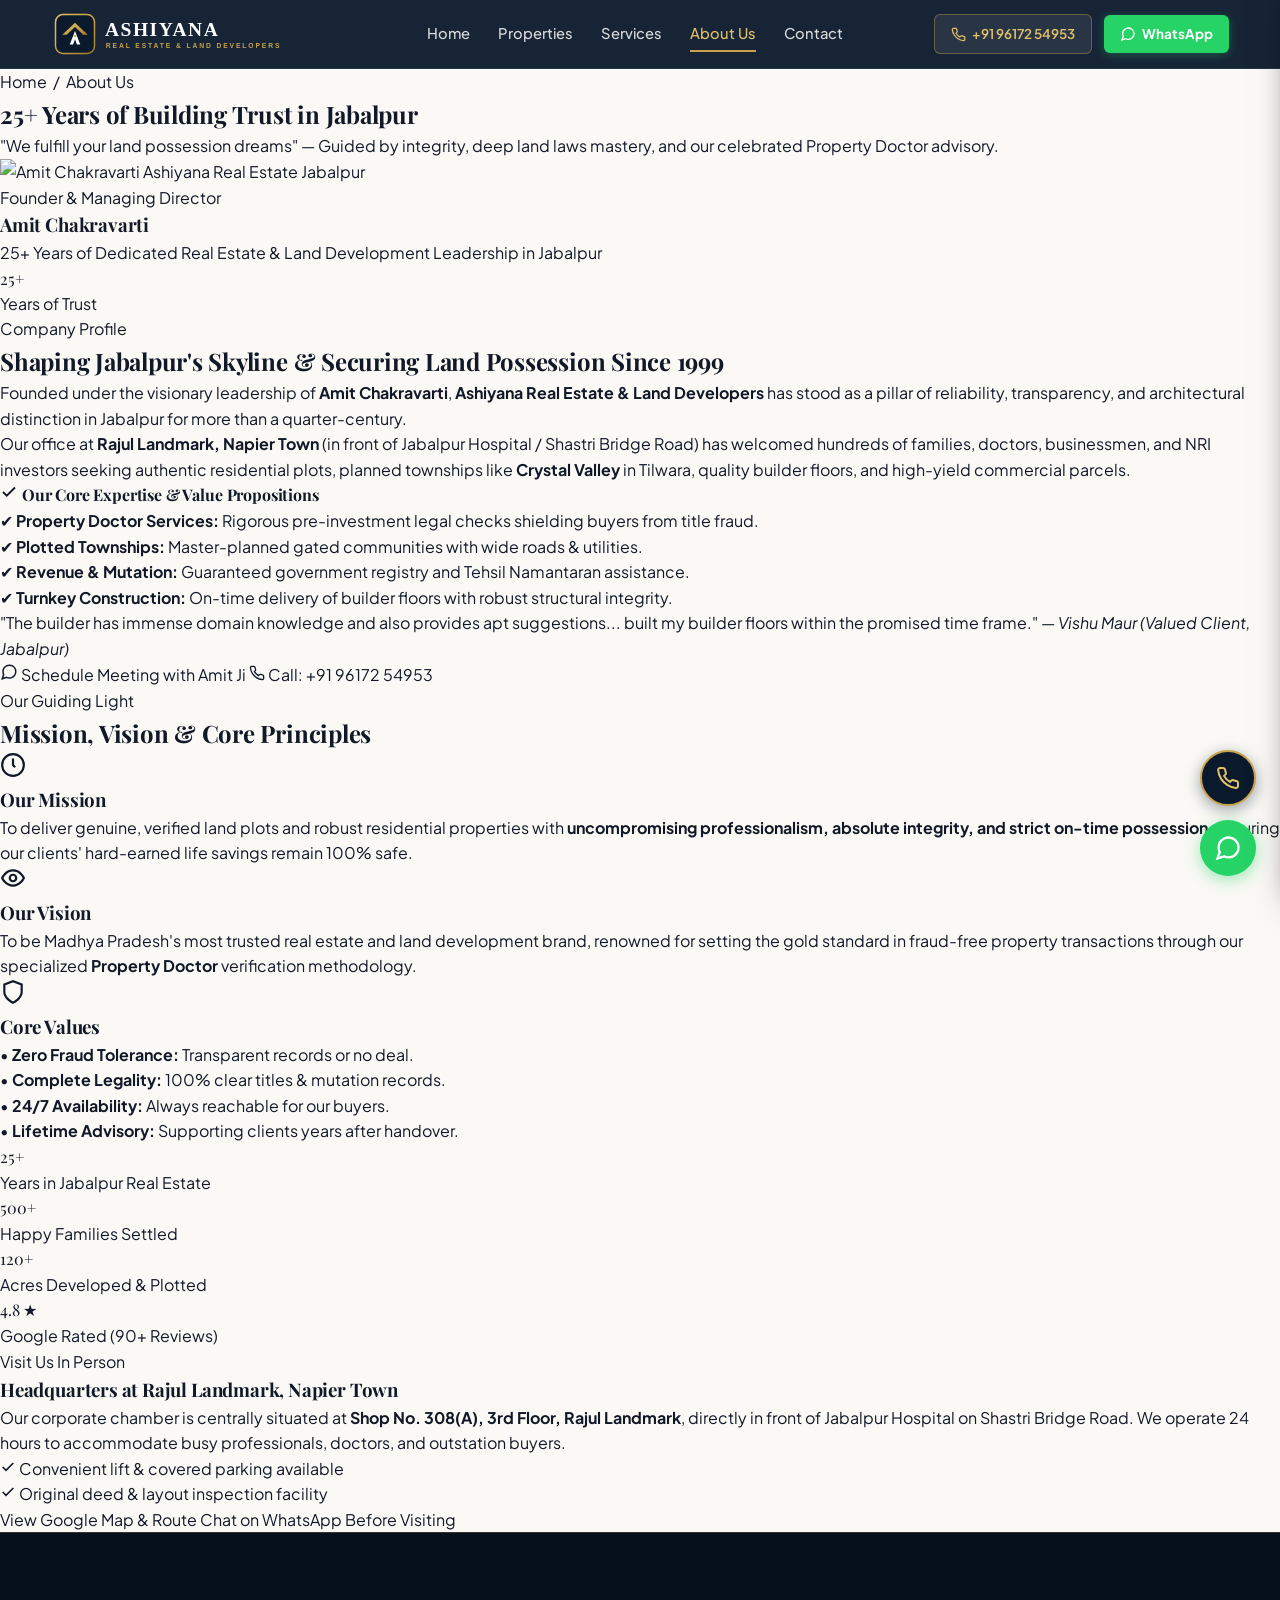
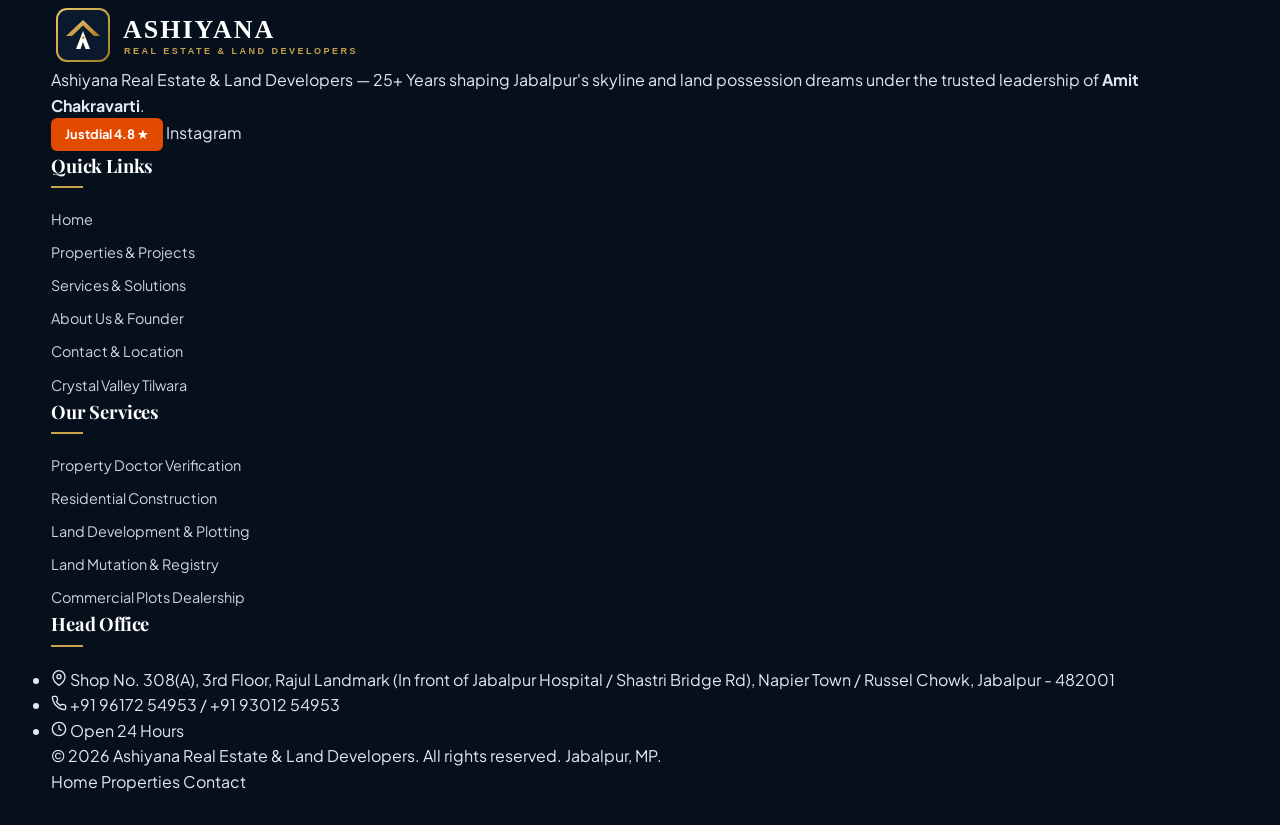
==== commit ea09471d: "Add luxury scroll-reveal animations, golden shimmer buttons, and micro-interactions" ====
--- a/about.html
+++ b/about.html
@@ -120,7 +120,7 @@
     <section class="py-20 px-4 max-w-7xl mx-auto">
         <div class="grid lg:grid-cols-12 gap-12 items-center">
             <!-- Image / Visual Column -->
-            <div class="lg:col-span-5 relative">
+            <div class="lg:col-span-5 relative reveal-left">
                 <div class="rounded-2xl overflow-hidden shadow-2xl border-2 border-brass/30 relative">
                     <img src="https://images.unsplash.com/photo-1560518883-ce09059eeffa?auto=format&fit=crop&w=800&q=80" alt="Amit Chakravarti Ashiyana Real Estate Jabalpur" class="w-full h-[480px] object-cover">
                     <div class="absolute inset-0 bg-gradient-to-t from-navy via-transparent to-transparent"></div>
@@ -132,14 +132,14 @@
                 </div>
 
                 <!-- Floating Experience Badge -->
-                <div class="absolute -top-4 -right-4 bg-brass text-navy-dark px-4 py-3 rounded-xl font-bold shadow-xl border border-white/20 text-center">
+                <div class="absolute -top-4 -right-4 bg-brass text-navy-dark px-4 py-3 rounded-xl font-bold shadow-xl border border-white/20 text-center float-gentle">
                     <div class="text-2xl font-display leading-tight">25+</div>
                     <div class="text-[10px] uppercase tracking-wider font-extrabold">Years of Trust</div>
                 </div>
             </div>
 
             <!-- Content Column -->
-            <div class="lg:col-span-7">
+            <div class="lg:col-span-7 reveal-right">
                 <span class="text-xs font-bold uppercase tracking-widest text-brass block mb-1">Company Profile</span>
                 <h2 class="text-3xl sm:text-4xl font-display font-bold text-navy mb-6 leading-tight">
                     Shaping Jabalpur's Skyline &amp; Securing Land Possession Since 1999
@@ -186,7 +186,7 @@
                 </blockquote>
 
                 <div class="flex flex-wrap gap-4">
-                    <a href="https://wa.me/919617254953?text=Hello%20Amit%20ji,%20I%20would%20like%20to%20schedule%20a%20meeting%20at%20your%20Rajul%20Landmark%20office." target="_blank" rel="noopener noreferrer" class="px-6 py-3 bg-whatsapp hover:bg-whatsapp-dark text-white font-bold rounded-lg transition text-sm flex items-center gap-2 shadow-sm">
+                    <a href="https://wa.me/919617254953?text=Hello%20Amit%20ji,%20I%20would%20like%20to%20schedule%20a%20meeting%20at%20your%20Rajul%20Landmark%20office." target="_blank" rel="noopener noreferrer" class="px-6 py-3 bg-whatsapp hover:bg-whatsapp-dark text-white font-bold rounded-lg transition text-sm flex items-center gap-2 shadow-sm btn-shimmer">
                         <svg width="18" height="18" viewBox="0 0 24 24" fill="none" stroke="currentColor" stroke-width="2"><path d="M21 11.5a8.38 8.38 0 0 1-.9 3.8 8.5 8.5 0 0 1-7.6 4.7 8.38 8.38 0 0 1-3.8-.9L3 21l1.9-5.7a8.38 8.38 0 0 1-.9-3.8 8.5 8.5 0 0 1 4.7-7.6 8.38 8.38 0 0 1 3.8-.9h.5a8.48 8.48 0 0 1 8 8v.5z"></path></svg>
                         Schedule Meeting with Amit Ji
                     </a>
@@ -202,7 +202,7 @@
     <!-- === SECTION: MISSION, VISION & ETHOS === -->
     <section class="py-20 px-4 bg-[#F2EFE9] border-y border-[#E5E0D5]">
         <div class="max-w-7xl mx-auto">
-            <div class="text-center max-w-2xl mx-auto mb-16">
+            <div class="text-center max-w-2xl mx-auto mb-16 reveal">
                 <span class="text-xs font-bold uppercase tracking-widest text-brass block mb-1">Our Guiding Light</span>
                 <h2 class="text-3xl sm:text-4xl font-display font-bold text-navy">
                     Mission, Vision &amp; Core Principles
@@ -211,7 +211,7 @@
 
             <div class="grid md:grid-cols-3 gap-8">
                 <!-- Mission -->
-                <div class="bg-white p-8 rounded-xl shadow-sm border border-gray-200/80">
+                <div class="bg-white p-8 rounded-xl shadow-sm border border-gray-200/80 reveal stagger-1">
                     <div class="w-12 h-12 rounded-lg bg-navy text-brass-light flex items-center justify-center mb-6">
                         <svg width="26" height="26" viewBox="0 0 24 24" fill="none" stroke="currentColor" stroke-width="2"><circle cx="12" cy="12" r="10"></circle><polyline points="12 6 12 12 14 14"></polyline></svg>
                     </div>
@@ -222,7 +222,7 @@
                 </div>
 
                 <!-- Vision -->
-                <div class="bg-white p-8 rounded-xl shadow-sm border border-gray-200/80">
+                <div class="bg-white p-8 rounded-xl shadow-sm border border-gray-200/80 reveal stagger-2">
                     <div class="w-12 h-12 rounded-lg bg-brass text-navy-dark flex items-center justify-center mb-6">
                         <svg width="26" height="26" viewBox="0 0 24 24" fill="none" stroke="currentColor" stroke-width="2"><path d="M2 12s3-7 10-7 10 7 10 7-3 7-10 7-10-7-10-7Z"></path><circle cx="12" cy="12" r="3"></circle></svg>
                     </div>
@@ -233,7 +233,7 @@
                 </div>
 
                 <!-- Values -->
-                <div class="bg-white p-8 rounded-xl shadow-sm border border-gray-200/80">
+                <div class="bg-white p-8 rounded-xl shadow-sm border border-gray-200/80 reveal stagger-3">
                     <div class="w-12 h-12 rounded-lg bg-emerald-700 text-white flex items-center justify-center mb-6">
                         <svg width="26" height="26" viewBox="0 0 24 24" fill="none" stroke="currentColor" stroke-width="2"><path d="M12 22s8-4 8-10V5l-8-3-8 3v7c0 6 8 10 8 10z"></path></svg>
                     </div>
@@ -252,19 +252,19 @@
     <!-- === SECTION: STATS & PROVEN TRACK RECORD === -->
     <section class="py-16 px-4 bg-navy text-white">
         <div class="max-w-7xl mx-auto grid grid-cols-2 lg:grid-cols-4 gap-8 text-center">
-            <div class="p-4 border-r border-white/10 last:border-r-0">
+            <div class="p-4 border-r border-white/10 last:border-r-0 reveal stagger-1">
                 <div class="text-4xl sm:text-5xl font-display font-bold text-brass-light mb-1">25+</div>
                 <div class="text-xs uppercase tracking-widest text-white/70">Years in Jabalpur Real Estate</div>
             </div>
-            <div class="p-4 border-r border-white/10 last:border-r-0">
+            <div class="p-4 border-r border-white/10 last:border-r-0 reveal stagger-2">
                 <div class="text-4xl sm:text-5xl font-display font-bold text-brass-light mb-1">500+</div>
                 <div class="text-xs uppercase tracking-widest text-white/70">Happy Families Settled</div>
             </div>
-            <div class="p-4 border-r border-white/10 last:border-r-0">
+            <div class="p-4 border-r border-white/10 last:border-r-0 reveal stagger-3">
                 <div class="text-4xl sm:text-5xl font-display font-bold text-brass-light mb-1">120+</div>
                 <div class="text-xs uppercase tracking-widest text-white/70">Acres Developed &amp; Plotted</div>
             </div>
-            <div class="p-4">
+            <div class="p-4 reveal stagger-4">
                 <div class="text-4xl sm:text-5xl font-display font-bold text-brass-light mb-1">4.8 ★</div>
                 <div class="text-xs uppercase tracking-widest text-white/70">Google Rated (90+ Reviews)</div>
             </div>
@@ -273,7 +273,7 @@
 
     <!-- === SECTION: OFFICE & VISITING DETAILS === -->
     <section class="py-20 px-4 max-w-7xl mx-auto">
-        <div class="bg-white rounded-2xl p-8 sm:p-12 shadow-lg border border-gray-200/80 grid lg:grid-cols-12 gap-8 items-center">
+        <div class="bg-white rounded-2xl p-8 sm:p-12 shadow-lg border border-gray-200/80 grid lg:grid-cols-12 gap-8 items-center reveal reveal-zoom">
             <div class="lg:col-span-8">
                 <span class="text-xs font-bold uppercase tracking-widest text-brass block mb-1">Visit Us In Person</span>
                 <h3 class="text-2xl sm:text-3xl font-display font-bold text-navy mb-3">
@@ -295,7 +295,7 @@
             </div>
 
             <div class="lg:col-span-4 flex flex-col gap-3">
-                <a href="contact.html" class="w-full text-center py-3.5 bg-navy hover:bg-navy-dark text-brass-light font-bold rounded-lg transition text-sm shadow">
+                <a href="contact.html" class="w-full text-center py-3.5 bg-navy hover:bg-navy-dark text-brass-light font-bold rounded-lg transition text-sm shadow btn-shimmer">
                     View Google Map &amp; Route
                 </a>
                 <a href="https://wa.me/919617254953?text=Hello%20Amit%20ji,%20I%20am%20coming%20to%20visit%20your%20Napier%20Town%20office." target="_blank" class="w-full text-center py-3.5 bg-whatsapp hover:bg-whatsapp-dark text-white font-bold rounded-lg transition text-sm shadow">
--- a/css/ashiyana-style.css
+++ b/css/ashiyana-style.css
@@ -1033,3 +1033,246 @@
   background: #C73E00;
   transform: translateY(-1px);
 }
+
+/* ==========================================================================
+   Luxury Animations & Interactive Micro-Effects
+   ========================================================================== */
+
+/* Keyframe Animations */
+@keyframes heroFadeUp {
+  0% {
+    opacity: 0;
+    transform: translateY(24px);
+  }
+  100% {
+    opacity: 1;
+    transform: translateY(0);
+  }
+}
+
+@keyframes heroZoomSubtle {
+  0% {
+    transform: scale(1);
+  }
+  50% {
+    transform: scale(1.04);
+  }
+  100% {
+    transform: scale(1);
+  }
+}
+
+@keyframes lightSweep {
+  0% {
+    left: -70%;
+  }
+  25%, 100% {
+    left: 140%;
+  }
+}
+
+@keyframes floatGentle {
+  0%, 100% {
+    transform: translateY(0px);
+  }
+  50% {
+    transform: translateY(-6px);
+  }
+}
+
+@keyframes softGlowGold {
+  0%, 100% {
+    box-shadow: 0 0 15px rgba(201, 162, 75, 0.2);
+  }
+  50% {
+    box-shadow: 0 0 28px rgba(201, 162, 75, 0.45);
+  }
+}
+
+/* Initial Hero Load Animations */
+.hero-wrapper .hero-bg-overlay {
+  animation: heroZoomSubtle 24s ease-in-out infinite;
+}
+
+.hero-title {
+  animation: heroFadeUp 0.9s cubic-bezier(0.16, 1, 0.3, 1) 0.1s both;
+}
+
+.hero-subtitle {
+  animation: heroFadeUp 0.9s cubic-bezier(0.16, 1, 0.3, 1) 0.25s both;
+}
+
+.badge-trust {
+  animation: heroFadeUp 0.8s cubic-bezier(0.16, 1, 0.3, 1) 0.05s both;
+}
+
+.search-card-container {
+  animation: heroFadeUp 0.95s cubic-bezier(0.16, 1, 0.3, 1) 0.35s both;
+  transition: transform 0.3s ease, box-shadow 0.3s ease;
+}
+
+.search-card-container:hover {
+  box-shadow: 0 20px 45px rgba(0, 0, 0, 0.32);
+}
+
+/* Scroll-Triggered Reveal Animations */
+.reveal {
+  opacity: 0;
+  transform: translateY(30px);
+  transition: opacity 0.75s cubic-bezier(0.16, 1, 0.3, 1),
+              transform 0.75s cubic-bezier(0.16, 1, 0.3, 1);
+  will-change: opacity, transform;
+}
+
+.reveal.revealed {
+  opacity: 1;
+  transform: translateY(0);
+}
+
+.reveal-left {
+  opacity: 0;
+  transform: translateX(-35px);
+  transition: opacity 0.8s cubic-bezier(0.16, 1, 0.3, 1),
+              transform 0.8s cubic-bezier(0.16, 1, 0.3, 1);
+  will-change: opacity, transform;
+}
+
+.reveal-left.revealed {
+  opacity: 1;
+  transform: translateX(0);
+}
+
+.reveal-right {
+  opacity: 0;
+  transform: translateX(35px);
+  transition: opacity 0.8s cubic-bezier(0.16, 1, 0.3, 1),
+              transform 0.8s cubic-bezier(0.16, 1, 0.3, 1);
+  will-change: opacity, transform;
+}
+
+.reveal-right.revealed {
+  opacity: 1;
+  transform: translateX(0);
+}
+
+.reveal-zoom {
+  opacity: 0;
+  transform: scale(0.92);
+  transition: opacity 0.8s cubic-bezier(0.16, 1, 0.3, 1),
+              transform 0.8s cubic-bezier(0.16, 1, 0.3, 1);
+  will-change: opacity, transform;
+}
+
+.reveal-zoom.revealed {
+  opacity: 1;
+  transform: scale(1);
+}
+
+/* Stagger Delays for Grid Items */
+.stagger-1 { transition-delay: 0.08s; }
+.stagger-2 { transition-delay: 0.16s; }
+.stagger-3 { transition-delay: 0.24s; }
+.stagger-4 { transition-delay: 0.32s; }
+.stagger-5 { transition-delay: 0.40s; }
+.stagger-6 { transition-delay: 0.48s; }
+
+/* Interactive Button Light Shimmer Effect */
+.btn-shimmer {
+  position: relative;
+  overflow: hidden;
+}
+
+.btn-shimmer::after {
+  content: '';
+  position: absolute;
+  top: -50%;
+  left: -70%;
+  width: 45%;
+  height: 200%;
+  background: linear-gradient(
+    90deg,
+    rgba(255, 255, 255, 0) 0%,
+    rgba(255, 255, 255, 0.32) 50%,
+    rgba(255, 255, 255, 0) 100%
+  );
+  transform: rotate(25deg);
+  pointer-events: none;
+  animation: lightSweep 4.5s cubic-bezier(0.4, 0, 0.2, 1) infinite;
+}
+
+.btn-shimmer:hover::after {
+  animation: none;
+  left: -70%;
+  transition: none;
+  display: block;
+}
+
+/* Floating Elements */
+.icon-floating {
+  animation: floatGentle 3.5s ease-in-out infinite;
+}
+
+.glow-gold {
+  animation: softGlowGold 3s ease-in-out infinite;
+}
+
+/* Card Hover Micro-Interactions */
+.property-card {
+  transition: transform 0.35s cubic-bezier(0.16, 1, 0.3, 1),
+              box-shadow 0.35s ease,
+              border-color 0.35s ease;
+}
+
+.property-card:hover {
+  transform: translateY(-8px);
+  box-shadow: 0 20px 35px -6px rgba(11, 25, 44, 0.14),
+              0 0 18px rgba(201, 162, 75, 0.15);
+  border-color: rgba(201, 162, 75, 0.5);
+}
+
+.property-img-wrapper img {
+  transition: transform 0.65s cubic-bezier(0.16, 1, 0.3, 1);
+}
+
+.property-card:hover .property-img-wrapper img {
+  transform: scale(1.08);
+}
+
+/* Doctor Feature Cards Hover */
+.doctor-card {
+  transition: transform 0.35s cubic-bezier(0.16, 1, 0.3, 1),
+              background 0.3s ease,
+              border-color 0.3s ease,
+              box-shadow 0.3s ease;
+}
+
+.doctor-card:hover {
+  transform: translateY(-6px);
+  background: rgba(255, 255, 255, 0.07);
+  border-color: rgba(201, 162, 75, 0.6);
+  box-shadow: 0 15px 30px rgba(0, 0, 0, 0.25);
+}
+
+.doctor-card:hover .doctor-icon-box {
+  transform: scale(1.1);
+  border-color: var(--brass);
+  background: rgba(201, 162, 75, 0.22);
+}
+
+.doctor-icon-box {
+  transition: transform 0.3s ease, background 0.3s ease, border-color 0.3s ease;
+}
+
+/* Accessibility: respect user preference for reduced motion */
+@media (prefers-reduced-motion: reduce) {
+  *, *::before, *::after {
+    animation-duration: 0.01ms !important;
+    animation-iteration-count: 1 !important;
+    transition-duration: 0.01ms !important;
+    scroll-behavior: auto !important;
+  }
+  .reveal, .reveal-left, .reveal-right, .reveal-zoom {
+    opacity: 1 !important;
+    transform: none !important;
+  }
+}
